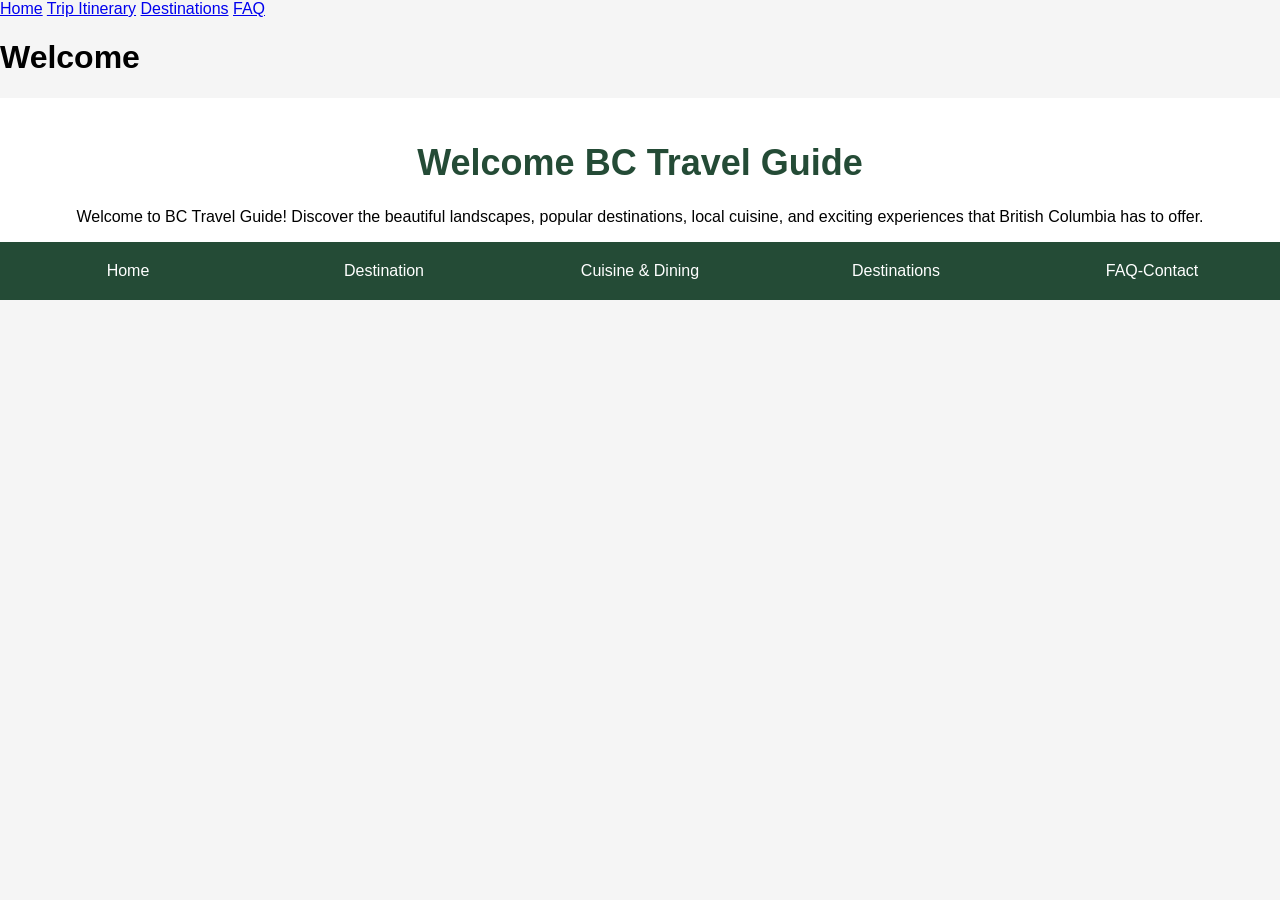
==== index.html @ 96c99aef "Merge branch 'main' into feature/homepage-update" ====
<!DOCTYPE html>
<html lang="en">
<head>
    <meta charset="UTF-8">
    <meta name="viewport" content="width=device-width, initial-scale=1.0">
    <title>BC Travel Guide</title>
    <link rel="stylesheet" href="css/style.css">
</head>
<body>
    <nav>
        <a href="index.html">Home</a>
        <a href="itinerary.html">Trip Itinerary</a>
        <a href="destinations.html">Destinations</a>
        <a href="faq.html">FAQ</a>
    </nav>
    <h1>Welcome</h1>

    <header>
        <h1>Welcome BC Travel Guide</h1>
        <p>
            Welcome to BC Travel Guide! Discover the beautiful landscapes,
            popular destinations, local cuisine, and exciting experiences
            that British Columbia has to offer.
        </p>

        <nav class="navbar">
            <a href="index.html">Home</a>
            <a href="itinerary.html">Destination</a>
            <a href="cusine.html">Cuisine & Dining</a>
            <a href="destinations.html">Destinations</a>
            <a href="contact.html">FAQ-Contact</a>
        </nav>
    </header>

    <main>

    </main>

</body>
</html>
---- css/style.css ----
* {
    box-sizing: border-box;
}

body {
    margin: 0;
    font-family: Arial, sans-serif;
    background-color: #f5f5f5;
}

header {
    text-align: center;
    background-color: #ffffff;
    padding-top: 20px;
}

header h1 {
    font-size: 36px;
    color: #244b36;
}

.navbar {
    display: flex;
    justify-content: space-evenly;
    flex-wrap: wrap;
    background-color: #244b36;
}

.navbar a {
    color: white;
    text-decoration: none;
    padding: 20px;
    flex: 1;
}

.navbar a:hover {
    background-color: #3e7053;
}
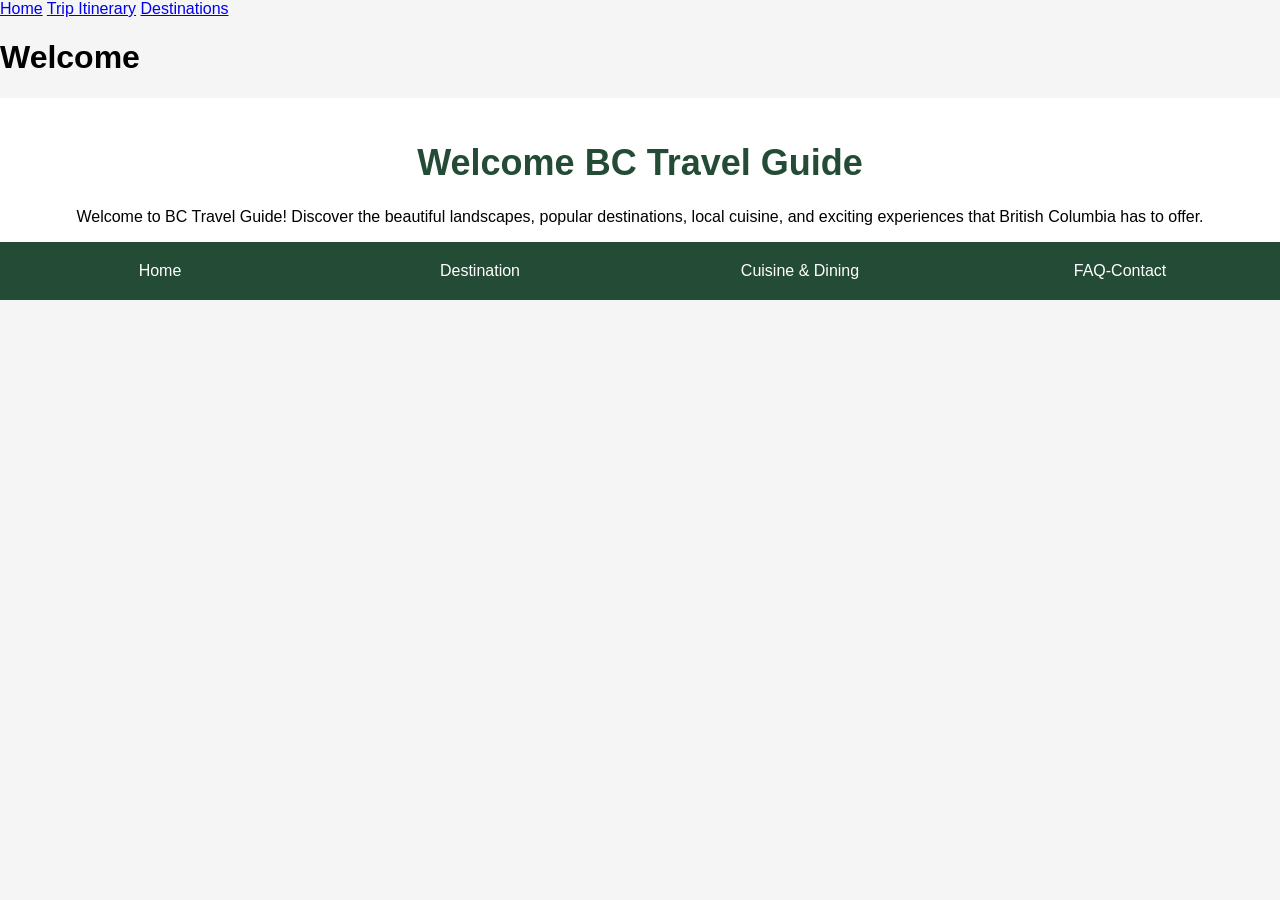
==== commit 9d225b91: "--no-edit" ====
--- a/index.html
+++ b/index.html
@@ -11,7 +11,6 @@
         <a href="index.html">Home</a>
         <a href="itinerary.html">Trip Itinerary</a>
         <a href="destinations.html">Destinations</a>
-        <a href="faq.html">FAQ</a>
     </nav>
     <h1>Welcome</h1>
 
@@ -25,9 +24,8 @@
 
         <nav class="navbar">
             <a href="index.html">Home</a>
-            <a href="itinerary.html">Destination</a>
+            <a href="destination.html">Destination</a>
             <a href="cusine.html">Cuisine & Dining</a>
-            <a href="destinations.html">Destinations</a>
             <a href="contact.html">FAQ-Contact</a>
         </nav>
     </header>
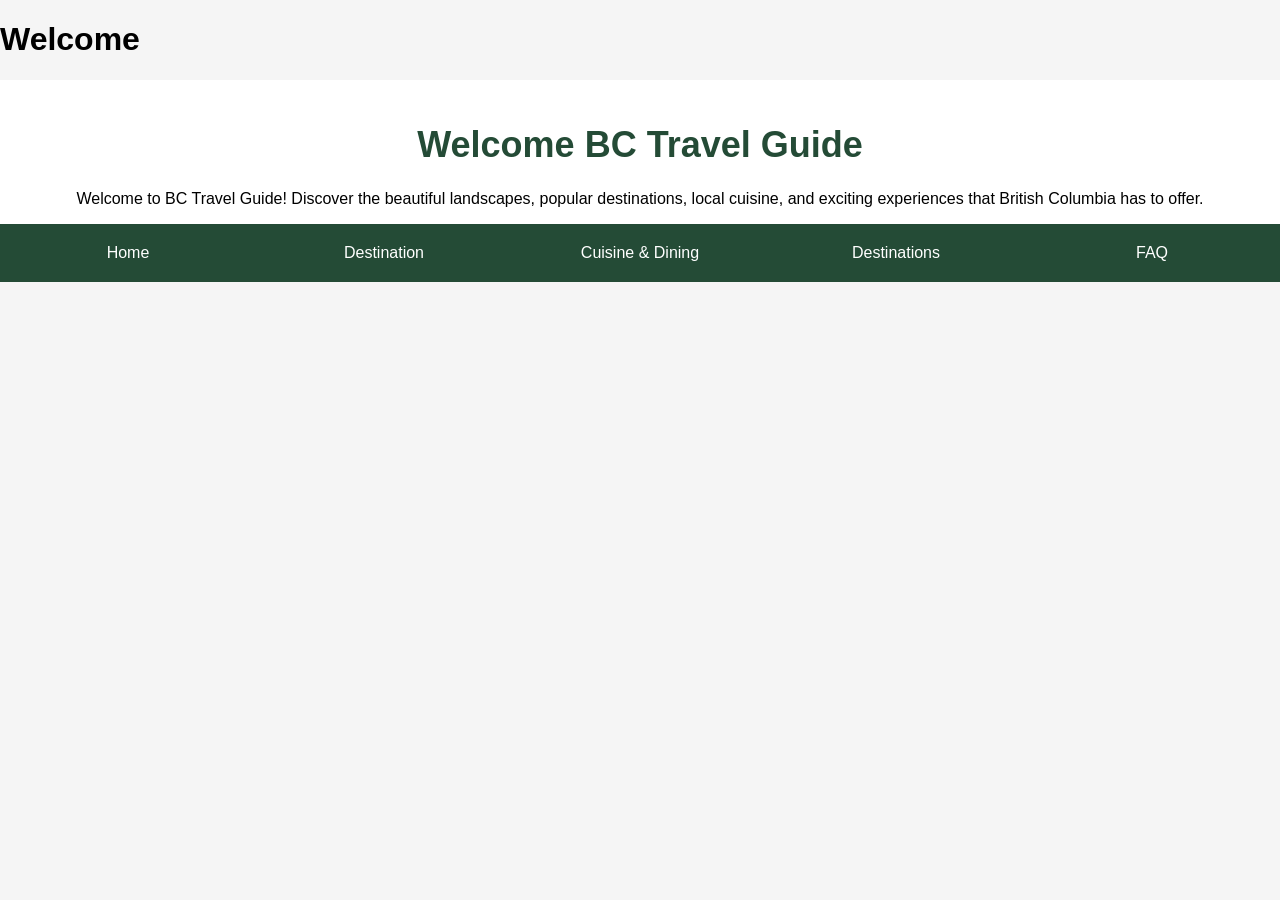
==== commit dab70bc6: "Update homepage design" ====
--- a/index.html
+++ b/index.html
@@ -7,11 +7,6 @@
     <link rel="stylesheet" href="css/style.css">
 </head>
 <body>
-    <nav>
-        <a href="index.html">Home</a>
-        <a href="itinerary.html">Trip Itinerary</a>
-        <a href="destinations.html">Destinations</a>
-    </nav>
     <h1>Welcome</h1>
 
     <header>
@@ -24,9 +19,10 @@
 
         <nav class="navbar">
             <a href="index.html">Home</a>
-            <a href="destination.html">Destination</a>
+            <a href="itinerary.html">Destination</a>
             <a href="cusine.html">Cuisine & Dining</a>
-            <a href="contact.html">FAQ-Contact</a>
+            <a href="destinations.html">Destinations</a>
+            <a href="faq.html">FAQ</a>
         </nav>
     </header>
 
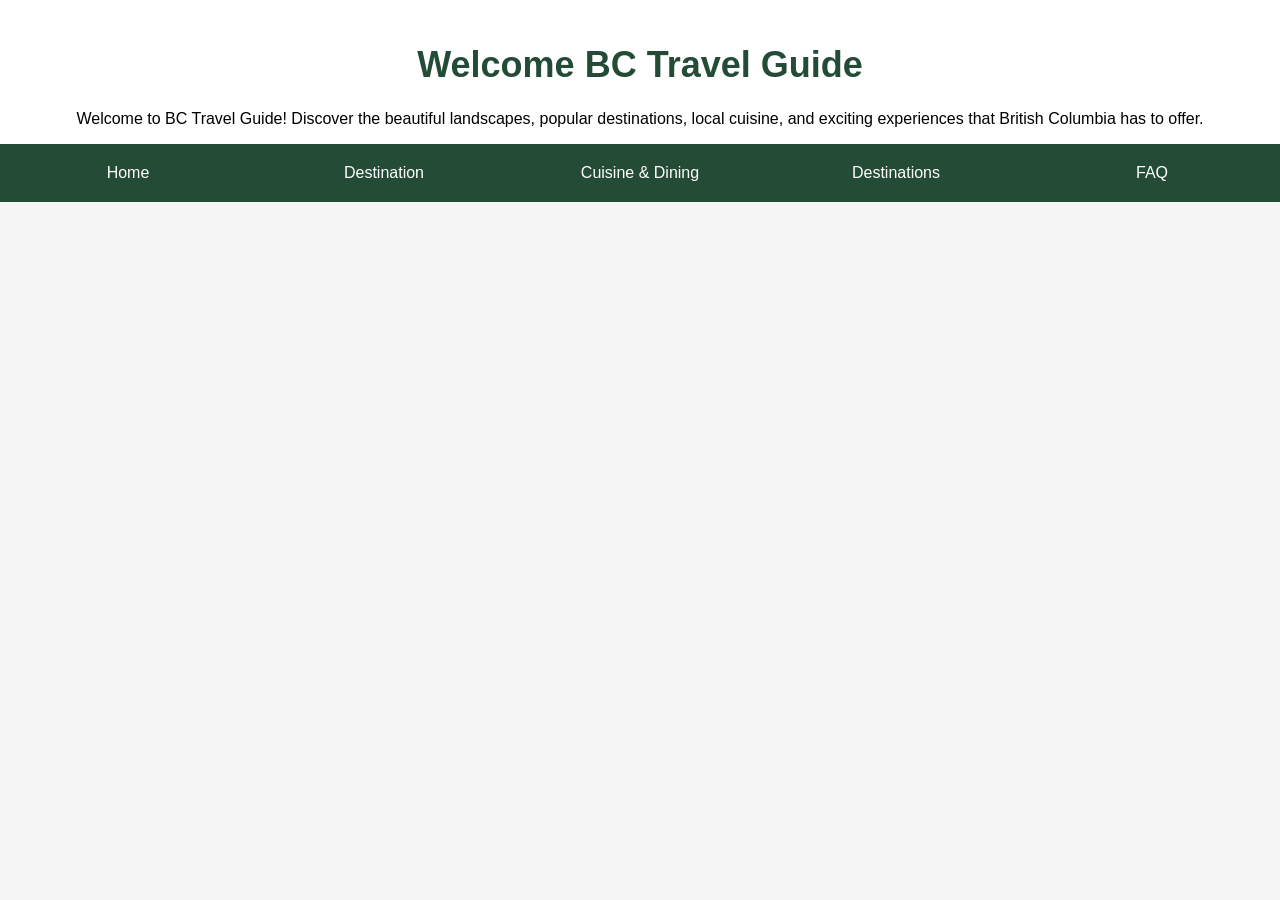
==== commit 9894c3e8: "Update homepage design" ====
--- a/index.html
+++ b/index.html
@@ -7,8 +7,6 @@
     <link rel="stylesheet" href="css/style.css">
 </head>
 <body>
-    <h1>Welcome</h1>
-
     <header>
         <h1>Welcome BC Travel Guide</h1>
         <p>
@@ -29,6 +27,5 @@
     <main>
 
     </main>
-
 </body>
 </html>
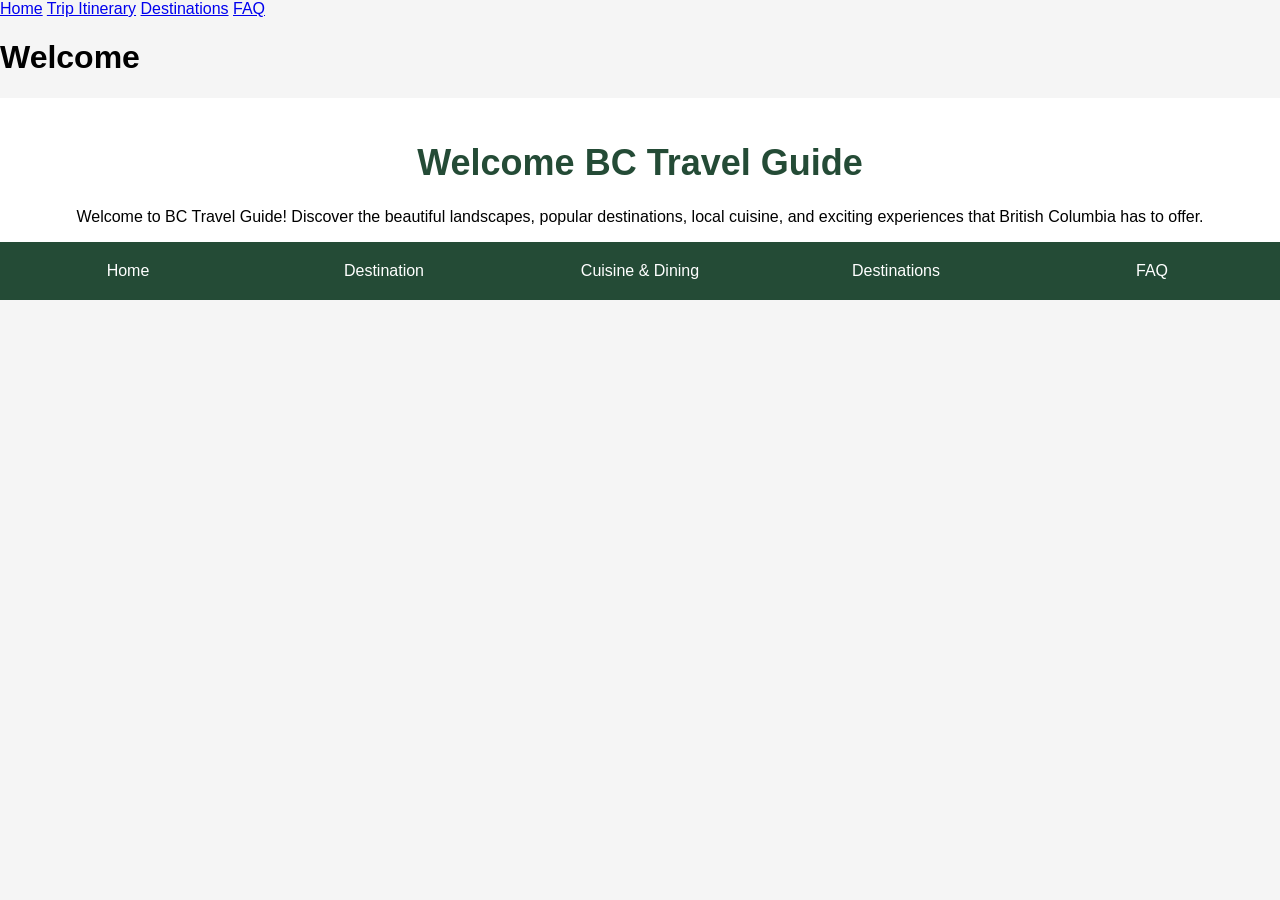
==== commit 80d8b44b: "Fix FAQ link in navigation" ====
--- a/index.html
+++ b/index.html
@@ -7,6 +7,14 @@
     <link rel="stylesheet" href="css/style.css">
 </head>
 <body>
+    <nav>
+        <a href="index.html">Home</a>
+        <a href="itinerary.html">Trip Itinerary</a>
+        <a href="destinations.html">Destinations</a>
+        <a href="faq.html">FAQ</a>
+    </nav>
+    <h1>Welcome</h1>
+
     <header>
         <h1>Welcome BC Travel Guide</h1>
         <p>
@@ -27,5 +35,6 @@
     <main>
 
     </main>
+
 </body>
 </html>
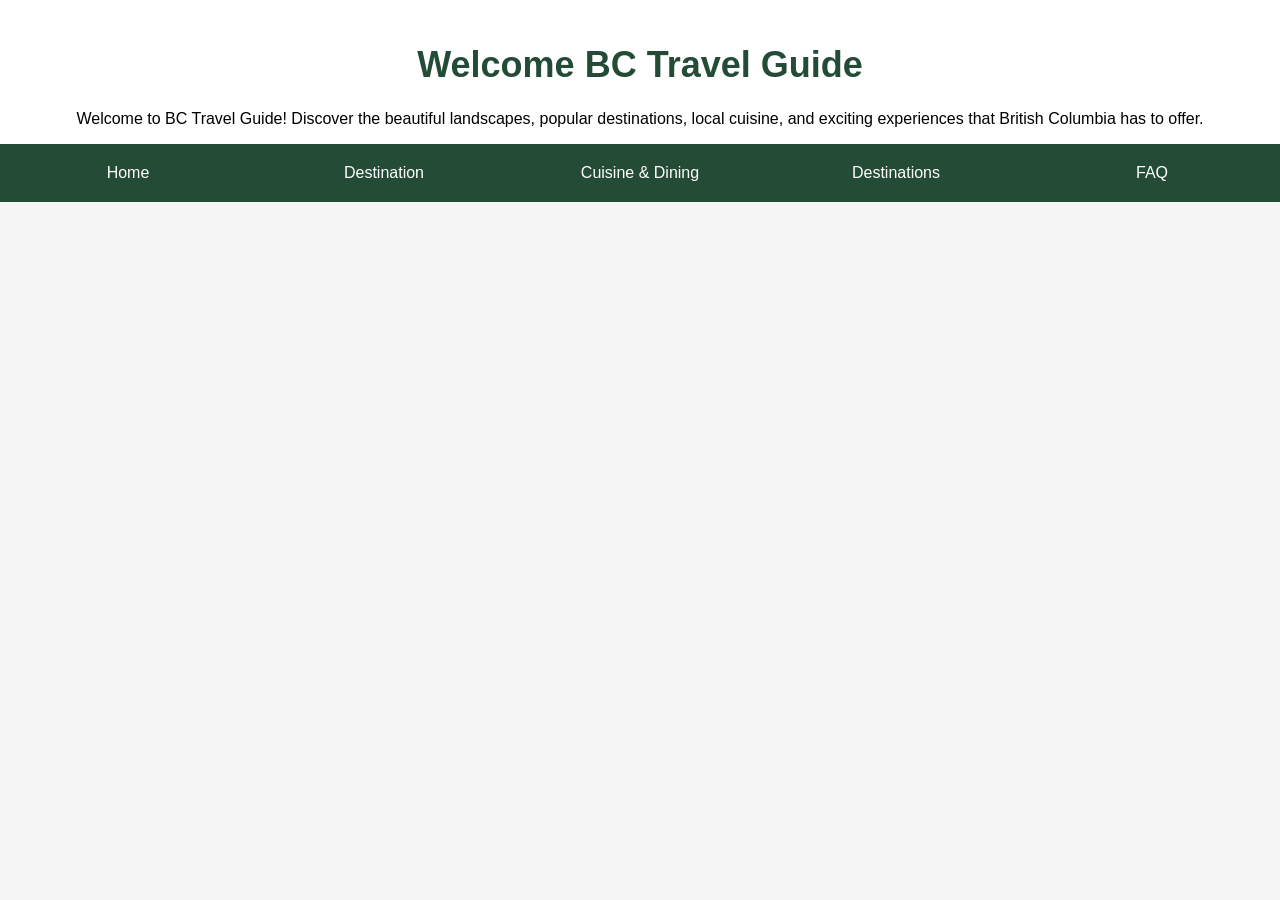
==== commit 64508fd7: "Merge branch 'main' of https://github.com/ajanda6/team-website" ====
--- a/index.html
+++ b/index.html
@@ -7,14 +7,6 @@
     <link rel="stylesheet" href="css/style.css">
 </head>
 <body>
-    <nav>
-        <a href="index.html">Home</a>
-        <a href="itinerary.html">Trip Itinerary</a>
-        <a href="destinations.html">Destinations</a>
-        <a href="faq.html">FAQ</a>
-    </nav>
-    <h1>Welcome</h1>
-
     <header>
         <h1>Welcome BC Travel Guide</h1>
         <p>
@@ -35,6 +27,5 @@
     <main>
 
     </main>
-
 </body>
 </html>
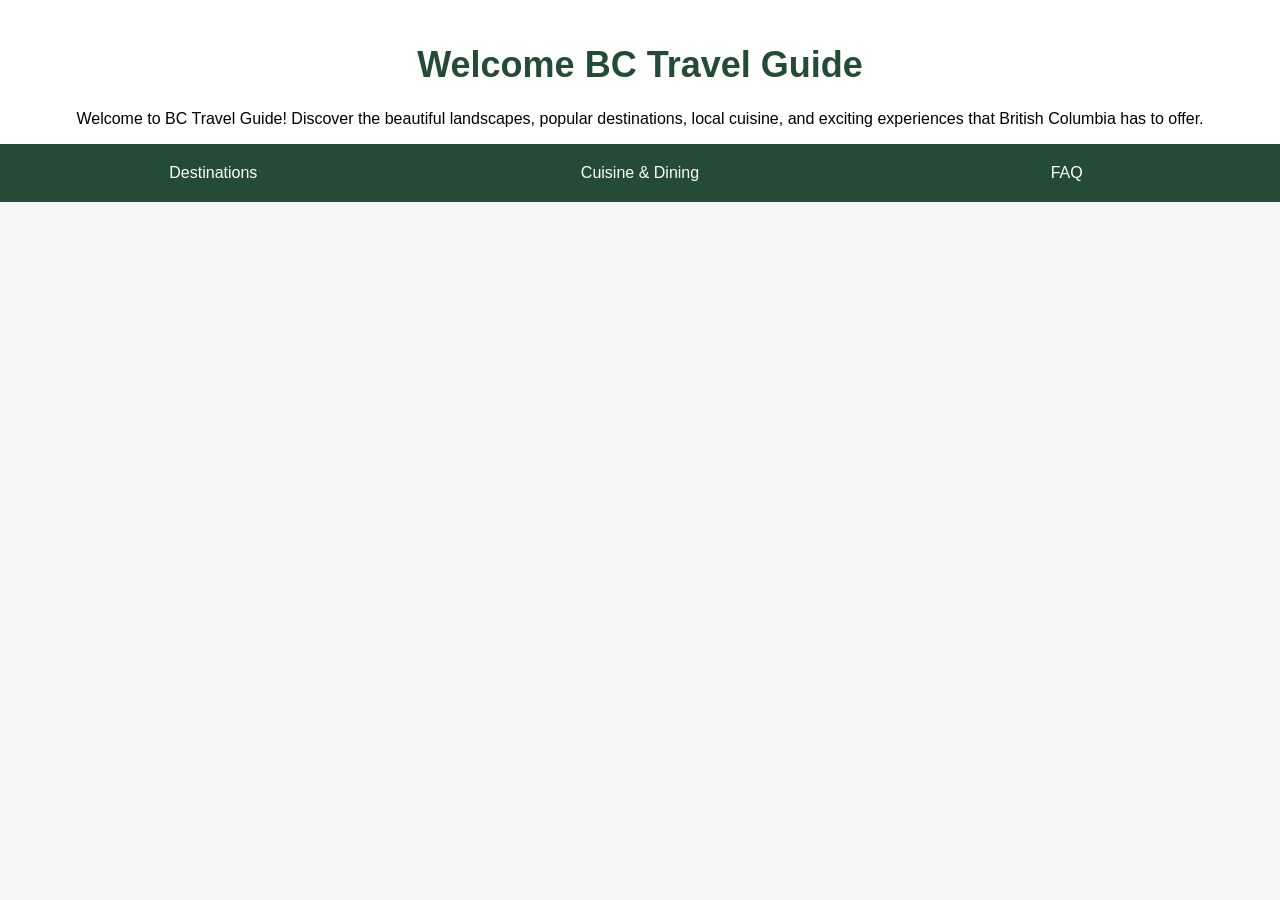
==== commit 80172b1a: "added header to every page updated" ====
--- a/index.html
+++ b/index.html
@@ -16,10 +16,8 @@
         </p>
 
         <nav class="navbar">
-            <a href="index.html">Home</a>
-            <a href="itinerary.html">Destination</a>
+            <a href="itinerary.html">Destinations</a>
             <a href="cusine.html">Cuisine & Dining</a>
-            <a href="destinations.html">Destinations</a>
             <a href="faq.html">FAQ</a>
         </nav>
     </header>
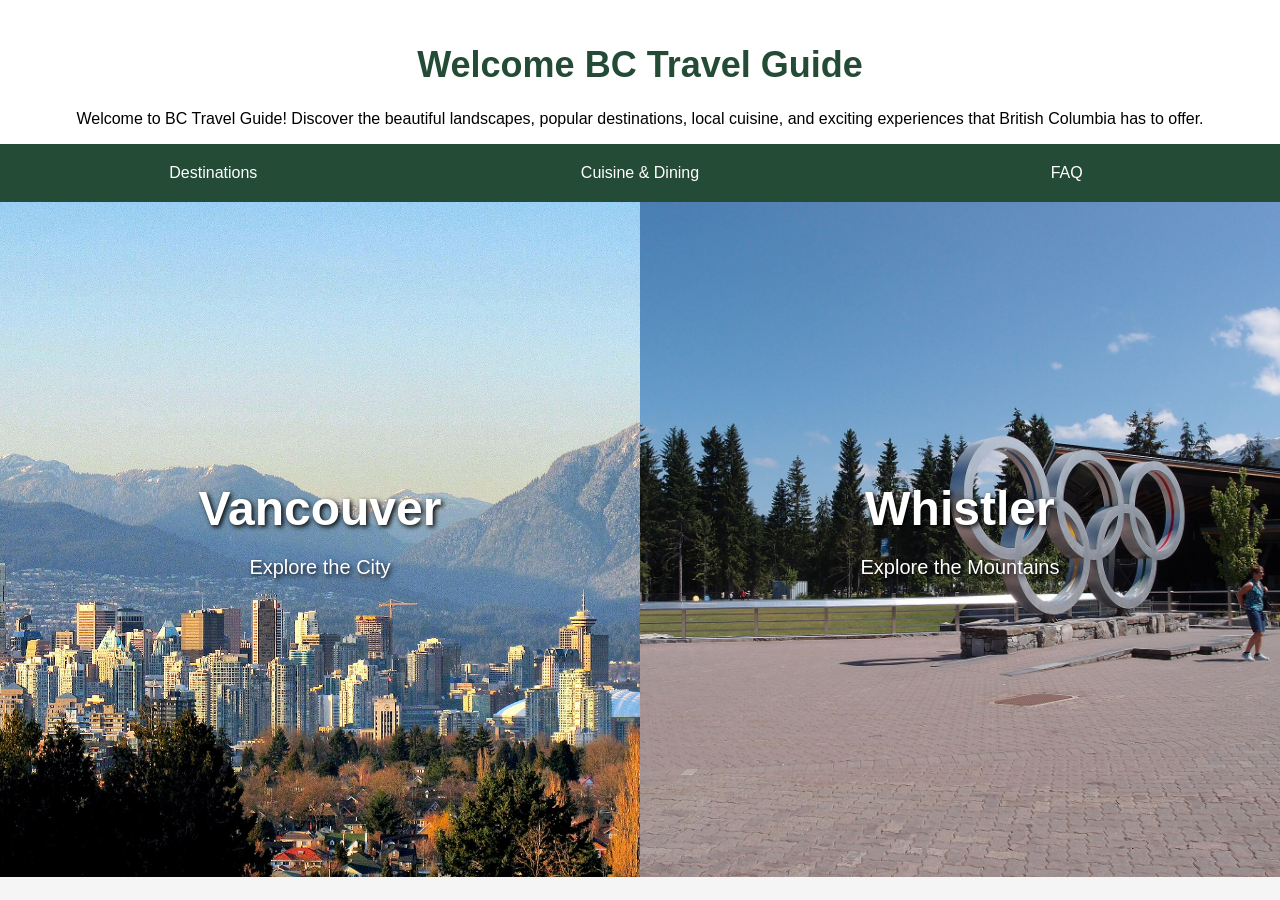
==== commit e9c9380c: "finished index page" ====
--- a/index.html
+++ b/index.html
@@ -23,7 +23,18 @@
     </header>
 
     <main>
+        <section class="home-destinations">
 
+            <a href="itinerary.html" class="home-vancouver">
+                <h2>Vancouver</h2>
+                <p>Explore the City</p>
+            </a>
+
+            <a href="itinerary.html" class="home-whistler">
+                <h2>Whistler</h2>
+                <p>Explore the Mountains</p>
+            </a>
+        </section>
     </main>
 </body>
 </html>
--- a/css/style.css
+++ b/css/style.css
@@ -36,3 +36,50 @@
 .navbar a:hover {
     background-color: #3e7053;
 }
+
+.home-destinations {
+    display: flex;
+    min-height: 75vh;
+}
+
+.home-vancouver,
+.home-whistler {
+    flex: 1;
+    background-size: cover;
+    background-position: center;
+    display: flex;
+    flex-direction: column;
+    justify-content: center;
+    align-items: center;
+    color: white;
+    text-decoration: none;
+    text-shadow: 2px 2px 5px black;
+}
+
+.home-vancouver {
+    background-image: url("../images/vancouver.jpg");
+}
+
+.home-whistler {
+    background-image: url("../images/whistler.jpg");
+}
+
+.home-destinations h2 {
+    font-size: 48px;
+    margin: 0;
+}
+
+.home-destinations p {
+    font-size: 20px;
+}
+
+@media (max-width: 600px) {
+    .home-destinations {
+        flex-direction: column;
+    }
+
+    .home-vancouver,
+    .home-whistler {
+        min-height: 350px;
+    }
+}
